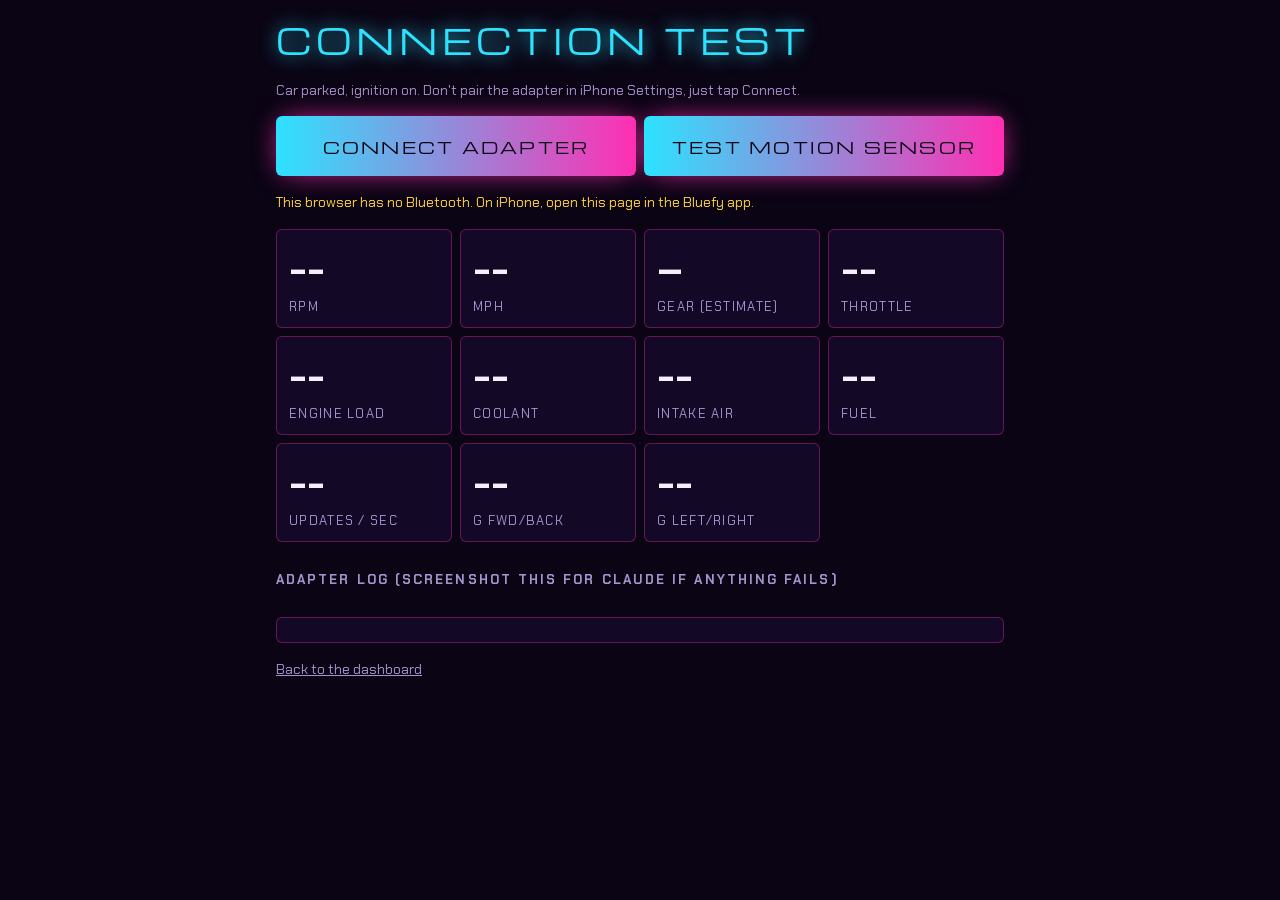
==== obd-test.html @ 63230b70 "Shiftgrid: gamified driving dashboard (Phase 1 + Bluetooth OBD start) Simulator-driven dashboard wit" ====
<!doctype html>
<html lang="en">
<head>
<meta charset="utf-8">
<meta name="viewport" content="width=device-width, initial-scale=1, viewport-fit=cover">
<title>Shiftgrid Connection Test</title>
<link rel="preconnect" href="https://fonts.googleapis.com">
<link rel="preconnect" href="https://fonts.gstatic.com" crossorigin>
<link rel="stylesheet" href="https://fonts.googleapis.com/css2?family=Chakra+Petch:wght@500;700&family=Michroma&display=swap">
<link rel="stylesheet" href="css/dash.css">
<style>
  /* Connection test: big live numbers, then the adapter's log underneath. */
  body { overflow: auto; }
  .test { max-width: 760px; margin: 0 auto; padding: 16px max(16px, env(safe-area-inset-right)) 32px max(16px, env(safe-area-inset-left)); display: grid; gap: 16px; }
  .live { display: grid; grid-template-columns: repeat(auto-fit, minmax(150px, 1fr)); gap: 8px; }
  .live .stat b { font-size: 40px; }
  .log { font: 13px/1.5 ui-monospace, Menlo, monospace; white-space: pre-wrap; word-break: break-all; background: var(--glass); border: 1px solid var(--line); border-radius: 6px; padding: 12px; max-height: 50vh; overflow: auto; user-select: text; -webkit-user-select: text; }
  .row { display: flex; flex-wrap: wrap; gap: 8px; }
  .row .start { flex: 1; min-width: 200px; min-height: 60px; font-size: 16px; }
</style>
</head>
<body>
<div id="app" data-skin="outrun">
  <div class="test">
    <h1 class="wordmark">CONNECTION TEST</h1>
    <p class="note">Car parked, ignition on. Don't pair the adapter in iPhone Settings, just tap Connect.</p>
    <div class="row">
      <button class="start" id="connect">Connect adapter</button>
      <button class="start" id="motion">Test motion sensor</button>
    </div>
    <p class="note warn" id="status" role="status"></p>
    <div class="live stats" id="live"></div>
    <h3 class="field-label">Adapter log (screenshot this for Claude if anything fails)</h3>
    <div class="log" id="log"></div>
    <a class="note" href="./">Back to the dashboard</a>
  </div>
</div>
<script type="module" src="js/obdtest.js"></script>
</body>
</html>
---- css/dash.css ----
/* Layout: one full-screen dashboard. Huge gear in the centre, speed left,
   g-meter right, shift-light bar across the top. Built for an 800x480 car
   screen and a phone held sideways; stacks vertically on a phone held upright. */
:root {
  color-scheme: dark;
  --font-display: 'Michroma', 'Chakra Petch', 'Arial Black', sans-serif;
  --font-num: 'Chakra Petch', 'Arial Narrow', system-ui, sans-serif;
}

/* ---- Looks (skins). Every colour comes from these tokens. ---------------- */
#app,
#app[data-skin='outrun'] {
  --bg: #0a0414;
  --bg-2: #1a0b30;
  --a: #2de2ff; /* main neon */
  --b: #ff2fb3; /* second neon */
  --hot: #ffd23f; /* shift now / best */
  --text: #f6efff;
  --dim: #a593cc;
  --line: rgba(255, 47, 179, 0.35);
  --good: #4dffa0;
  --bad: #ff5470;
  --glass: rgba(26, 11, 48, 0.72);
}
#app[data-skin='lemans'] {
  --bg: #0c0806;
  --bg-2: #22140a;
  --a: #ffb02e;
  --b: #ff4b2b;
  --hot: #fff2c4;
  --text: #fff5e8;
  --dim: #c09a72;
  --line: rgba(255, 176, 46, 0.28);
  --good: #9cff6b;
  --bad: #ff4b2b;
  --glass: rgba(34, 20, 10, 0.75);
}
#app[data-skin='stealth'] {
  --bg: #050607;
  --bg-2: #121518;
  --a: #e9eef3;
  --b: #8ea3b8;
  --hot: #ffffff;
  --text: #f2f5f7;
  --dim: #8b949d;
  --line: rgba(200, 212, 224, 0.16);
  --good: #b9f5cf;
  --bad: #ff8a8a;
  --glass: rgba(18, 21, 24, 0.8);
}

*,
*::before,
*::after {
  box-sizing: border-box;
}
[hidden] {
  display: none !important;
}
html,
body {
  height: 100%;
}
body {
  margin: 0;
  background: #0a0414;
  overflow: hidden;
}
#app {
  height: 100%;
  background: var(--bg);
  color: var(--text);
  font-family: var(--font-num);
  -webkit-user-select: none;
  user-select: none;
}
button {
  font: inherit;
  color: inherit;
  cursor: pointer;
}
button:focus-visible {
  outline: 3px solid var(--hot);
  outline-offset: 2px;
}

.screen {
  position: fixed;
  inset: 0;
  padding-top: env(safe-area-inset-top, 0px);
  padding-bottom: env(safe-area-inset-bottom, 0px);
  padding-left: max(16px, env(safe-area-inset-left, 0px));
  padding-right: max(16px, env(safe-area-inset-right, 0px));
  background: var(--bg);
}

/* ---- Boot ---------------------------------------------------------------- */
#screen-boot {
  background: radial-gradient(ellipse at 50% 70%, var(--bg-2), var(--bg) 70%);
}
#boot-canvas {
  width: 100%;
  height: 100%;
  display: block;
}

/* ---- Garage (home) ------------------------------------------------------- */
#screen-home,
#screen-panel {
  overflow-y: auto;
  background: radial-gradient(ellipse at 50% -10%, var(--bg-2), var(--bg) 60%) fixed;
}
.home,
.panel {
  max-width: 760px;
  margin: 0 auto;
  padding-block: 20px 32px;
  display: grid;
  gap: 18px;
}
.home-head {
  display: flex;
  flex-wrap: wrap;
  align-items: center;
  justify-content: space-between;
  gap: 12px;
}
.wordmark {
  margin: 0;
  font-family: var(--font-display);
  font-weight: 400;
  font-size: clamp(22px, 5vw, 34px);
  letter-spacing: 0.12em;
  color: var(--a);
  text-shadow: 0 0 18px var(--a);
}
.rank {
  min-width: 220px;
  flex: 1;
  max-width: 340px;
  display: grid;
  gap: 6px;
}
.rank-name {
  font-family: var(--font-display);
  font-size: 15px;
  letter-spacing: 0.08em;
  text-transform: uppercase;
  color: var(--hot);
}
.rank-sub {
  font-size: 14px;
  color: var(--dim);
}
.bar {
  height: 10px;
  border-radius: 5px;
  background: var(--line);
  overflow: hidden;
}
.bar > i {
  display: block;
  height: 100%;
  background: linear-gradient(90deg, var(--a), var(--b));
  box-shadow: 0 0 12px var(--b);
}

.daily {
  border: 1px solid var(--line);
  background: var(--glass);
  border-radius: 6px;
  padding: 14px 16px;
  display: grid;
  gap: 8px;
}
.daily-top {
  display: flex;
  justify-content: space-between;
  gap: 12px;
  font-size: 13px;
  letter-spacing: 0.14em;
  text-transform: uppercase;
  color: var(--dim);
}
.daily-text {
  font-size: 20px;
  font-weight: 700;
}
.daily.done .daily-text {
  color: var(--good);
}

.field {
  display: grid;
  gap: 8px;
}
.field-label {
  font-size: 13px;
  letter-spacing: 0.16em;
  text-transform: uppercase;
  color: var(--dim);
}
.choice {
  display: grid;
  grid-template-columns: repeat(3, 1fr);
  gap: 8px;
}
.choice.two {
  grid-template-columns: repeat(2, 1fr);
}
.choice button,
.toggle,
.home-links button,
.panel-actions button,
.parked button {
  min-height: 52px;
  padding: 10px 12px;
  border-radius: 6px;
  border: 1px solid var(--line);
  background: var(--glass);
  font-size: 17px;
  font-weight: 700;
}
.choice button[aria-checked='true'] {
  border-color: var(--a);
  color: var(--a);
  box-shadow: inset 0 0 0 1px var(--a), 0 0 16px -4px var(--a);
}
.toggles {
  display: grid;
  grid-template-columns: repeat(4, 1fr);
  gap: 8px;
}
.toggle[aria-pressed='false'] {
  color: var(--dim);
  text-decoration: line-through;
  text-decoration-color: var(--bad);
}
.toggle[aria-pressed='true'] {
  border-color: var(--b);
}
.note {
  margin: 0;
  font-size: 14px;
  line-height: 1.45;
  color: var(--dim);
}
.note a {
  color: var(--a);
}
.note.warn {
  color: var(--hot);
}
.start {
  min-height: 76px;
  border: 0;
  border-radius: 6px;
  font-family: var(--font-display);
  font-size: 22px;
  letter-spacing: 0.14em;
  text-transform: uppercase;
  color: var(--bg);
  background: linear-gradient(90deg, var(--a), var(--b));
  box-shadow: 0 0 28px -6px var(--b);
}
.home-links {
  display: grid;
  grid-template-columns: repeat(4, 1fr);
  gap: 8px;
}
.home-links button {
  font-size: 15px;
}

@media (max-width: 560px) {
  .toggles,
  .home-links {
    grid-template-columns: repeat(2, 1fr);
  }
  .choice button {
    font-size: 15px;
  }
}

/* ---- Dashboard ----------------------------------------------------------- */
#screen-drive {
  overflow: hidden;
}
.bg {
  position: absolute;
  inset: 0;
  width: 100%;
  height: 100%;
}
.dash {
  position: relative;
  height: 100%;
  display: grid;
  grid-template-rows: auto auto 1fr auto;
  gap: 1vh;
  padding-block: 10px;
}

.shiftbar {
  position: relative;
  display: grid;
  grid-template-columns: repeat(15, 1fr);
  gap: 4px;
  height: clamp(16px, 5vh, 34px);
}
.shiftbar > b {
  border-radius: 3px;
  background: var(--line);
  transition: background 60ms;
}
.shiftbar > b.on {
  background: var(--seg);
  box-shadow: 0 0 10px var(--seg);
}
.shiftbar.flash > b {
  background: var(--hot);
  box-shadow: 0 0 18px var(--hot);
}
.shiftbar .ideal {
  position: absolute;
  top: -6px;
  bottom: -6px;
  width: 4px;
  margin-left: -2px;
  background: var(--hot);
  border-radius: 2px;
  box-shadow: 0 0 8px var(--hot);
  transition: left 200ms;
}

.topline {
  display: grid;
  grid-template-columns: 1fr auto 1fr;
  align-items: center;
  gap: 12px;
  font-size: clamp(18px, 4.6vh, 30px);
  font-weight: 700;
}
.chips {
  justify-self: start;
  display: flex;
  align-items: center;
  gap: 8px;
}
.chip {
  font-family: var(--font-display);
  font-size: 0.7em;
  letter-spacing: 0.14em;
  padding: 4px 10px;
  border: 1px solid var(--a);
  color: var(--a);
  border-radius: 4px;
}
.combo {
  color: var(--hot);
  text-shadow: 0 0 14px var(--hot);
}
.score {
  justify-self: end;
  color: var(--b);
  font-variant-numeric: tabular-nums;
}

.cluster {
  display: grid;
  grid-template-columns: 1fr auto 1fr;
  grid-template-areas: 'speed gear gmeter';
  align-items: center;
  min-height: 0;
}
.speed {
  grid-area: speed;
  display: grid;
  justify-items: start;
  font-size: min(17vh, 11vw);
  font-weight: 700;
  line-height: 0.9;
  font-variant-numeric: tabular-nums;
}
.speed small {
  font-family: var(--font-display);
  font-size: 0.22em;
  letter-spacing: 0.16em;
  color: var(--dim);
  padding-left: 0.3em;
}
.gear {
  grid-area: gear;
  font-size: min(44vh, 28vw);
  font-weight: 700;
  line-height: 0.85;
  color: var(--a);
  text-shadow: 0 0 30px var(--a), 0 0 80px color-mix(in srgb, var(--a) 50%, transparent);
  min-width: 0.7em;
  text-align: center;
}
.gmeter {
  grid-area: gmeter;
  justify-self: end;
  width: min(32vh, 22vw);
  aspect-ratio: 1;
  max-width: 100%;
}
.gmeter canvas {
  width: 100%;
  height: 100%;
  display: block;
}

.bottomline {
  display: grid;
  grid-template-columns: 1fr auto 1fr;
  align-items: end;
  gap: 12px;
  font-size: clamp(16px, 4.6vh, 30px);
  font-weight: 700;
  font-variant-numeric: tabular-nums;
}
.readout {
  display: grid;
  gap: 2px;
  min-width: 0;
}
.readout:last-child {
  justify-items: end;
  text-align: right;
}
.readout.big {
  justify-items: center;
  font-size: 1.35em;
}
.readout em {
  font-style: normal;
  font-family: var(--font-display);
  font-size: 0.42em;
  letter-spacing: 0.16em;
  color: var(--dim);
}
.ahead {
  color: var(--good);
}
.behind {
  color: var(--bad);
}
.warmbar {
  width: min(60vw, 520px);
}

.banner {
  position: absolute;
  inset: 22% 0 auto;
  display: grid;
  justify-items: center;
  gap: 1vh;
  pointer-events: none;
  animation: pop 220ms cubic-bezier(0.2, 1.6, 0.4, 1);
}
.banner-main {
  font-family: var(--font-display);
  font-size: min(15vh, 10vw);
  letter-spacing: 0.06em;
  padding: 0.1em 0.5em;
  background: var(--glass);
  border-radius: 6px;
  background: color-mix(in srgb, var(--bg) 88%, transparent);
  color: var(--tone, var(--a));
  text-shadow: 0 0 24px var(--tone, var(--a));
  white-space: nowrap;
}
.banner-sub {
  font-size: min(7vh, 5vw);
  font-weight: 700;
  color: var(--text);
  text-shadow: 0 0 10px var(--bg);
}
.banner.great {
  --tone: var(--hot);
}
.banner.good {
  --tone: var(--good);
}
.banner.bad {
  --tone: var(--bad);
}
@keyframes pop {
  from {
    transform: scale(0.7);
    opacity: 0;
  }
}

.parked {
  position: absolute;
  left: 0;
  right: 0;
  bottom: 10px;
  display: flex;
  justify-content: center;
  gap: 10px;
}
.parked button {
  min-width: 180px;
  background: var(--bg-2);
  border-color: var(--a);
}
.sim-chip {
  padding: 6px 10px;
  border: 1px dashed var(--dim);
  border-radius: 4px;
  background: var(--glass);
  color: var(--dim);
  font-size: 14px;
  font-weight: 700;
}

/* Chill mode: speed, gear, glow and a quiet smoothness score. Nothing else. */
.dash[data-mode='chill'] .shiftbar,
.dash[data-mode='chill'] .combo,
.dash[data-mode='chill'] .score,
.dash[data-mode='chill'] .gmeter {
  visibility: hidden;
}
.dash[data-mode='chill'] .gear {
  color: var(--text);
  text-shadow: 0 0 40px var(--glow, var(--a));
}
.dash[data-mode='chill'] .readout.big {
  color: var(--dim);
}

/* Phone held upright: stack gear over speed and g-meter */
@media (max-aspect-ratio: 1/1) {
  .cluster {
    grid-template-columns: 1fr 1fr;
    grid-template-areas: 'gear gear' 'speed gmeter';
    gap: 2vh;
  }
  .gear {
    font-size: min(34vh, 60vw);
  }
  .speed {
    font-size: min(10vh, 18vw);
  }
  .gmeter {
    width: min(22vh, 40vw);
  }
  .banner-main {
    font-size: min(8vh, 12vw);
  }
  .banner-sub {
    font-size: min(4vh, 6vw);
  }
}

/* ---- Panels: report card, weekly stats, badges ----------------------------- */
.panel h2 {
  margin: 0;
  font-family: var(--font-display);
  font-weight: 400;
  font-size: clamp(20px, 4.4vw, 28px);
  letter-spacing: 0.1em;
  text-transform: uppercase;
  color: var(--a);
  text-wrap: balance;
}
.panel h3 {
  margin: 0;
  font-size: 13px;
  letter-spacing: 0.16em;
  text-transform: uppercase;
  color: var(--dim);
}
.report-top {
  display: grid;
  grid-template-columns: auto 1fr;
  gap: 20px;
  align-items: center;
}
.letter {
  font-family: var(--font-display);
  font-size: clamp(80px, 18vw, 140px);
  line-height: 1;
  color: var(--hot);
  text-shadow: 0 0 30px var(--hot);
}
.stats {
  display: grid;
  grid-template-columns: repeat(auto-fit, minmax(140px, 1fr));
  gap: 8px;
}
.stat {
  border: 1px solid var(--line);
  background: var(--glass);
  border-radius: 6px;
  padding: 12px;
  display: grid;
  gap: 4px;
}
.stat b {
  font-size: 28px;
  font-variant-numeric: tabular-nums;
}
.stat span {
  font-size: 13px;
  letter-spacing: 0.1em;
  text-transform: uppercase;
  color: var(--dim);
}
.list {
  margin: 0;
  padding: 0;
  list-style: none;
  display: grid;
  gap: 6px;
  font-size: 18px;
}
.list li {
  padding: 10px 12px;
  border-left: 3px solid var(--b);
  background: var(--glass);
}
.panel-actions {
  display: flex;
  gap: 8px;
  flex-wrap: wrap;
}
.panel-actions button {
  flex: 1;
}
.panel-actions .primary {
  border-color: var(--a);
  color: var(--a);
}

.weeks {
  display: grid;
  grid-template-columns: repeat(8, 1fr);
  align-items: end;
  gap: 6px;
  height: 180px;
  padding-top: 20px;
}
.week {
  height: 100%;
  display: grid;
  grid-template-rows: 1fr auto;
  gap: 6px;
  text-align: center;
  font-size: 13px;
  color: var(--dim);
}
.week .col {
  align-self: end;
  position: relative;
  border-radius: 3px 3px 0 0;
  background: linear-gradient(var(--a), var(--b));
  min-height: 2px;
}
.week .col.empty {
  background: var(--line);
}
.week .col b {
  position: absolute;
  bottom: 100%;
  left: 0;
  right: 0;
  padding-bottom: 2px;
  font-size: 14px;
  color: var(--text);
}
.week.now {
  color: var(--text);
}

.badges {
  display: grid;
  grid-template-columns: repeat(auto-fill, minmax(200px, 1fr));
  gap: 8px;
}
.badge {
  border: 1px solid var(--line);
  border-radius: 6px;
  padding: 12px;
  display: grid;
  gap: 4px;
  background: var(--glass);
}
.badge b {
  font-size: 18px;
}
.badge span {
  font-size: 14px;
  color: var(--dim);
}
.badge.got {
  border-color: var(--hot);
  box-shadow: 0 0 16px -6px var(--hot);
}
.badge.got b {
  color: var(--hot);
}
.badge:not(.got) b {
  color: var(--dim);
}
.confirm {
  border: 1px solid var(--bad);
  border-radius: 6px;
  padding: 14px;
  display: grid;
  gap: 10px;
}

/* My voice */
.toggles.two {
  grid-template-columns: repeat(2, 1fr);
}
.vlist {
  display: grid;
  gap: 6px;
}
.vrow {
  display: flex;
  flex-wrap: wrap;
  align-items: center;
  justify-content: space-between;
  gap: 10px;
  padding: 10px 12px;
  border: 1px solid var(--line);
  border-radius: 6px;
  background: var(--glass);
}
.vtext {
  display: grid;
  gap: 2px;
  min-width: 0;
}
.vtext b {
  font-size: 18px;
}
.vtext span {
  font-size: 13px;
  color: var(--dim);
}
.vbtns {
  display: flex;
  flex-wrap: wrap;
  gap: 6px;
}
.vbtns button,
.vupload {
  min-height: 44px;
  padding: 8px 12px;
  border-radius: 6px;
  border: 1px solid var(--line);
  background: var(--bg-2);
  font-size: 15px;
  font-weight: 700;
  display: inline-flex;
  align-items: center;
  cursor: pointer;
}
.vupload input {
  position: absolute;
  width: 1px;
  height: 1px;
  opacity: 0;
}
.vupload:focus-within {
  outline: 3px solid var(--hot);
}
.vbtns .rec {
  border-color: var(--bad);
  color: var(--bad);
}

@media (prefers-reduced-motion: reduce) {
  .banner {
    animation: none;
  }
}
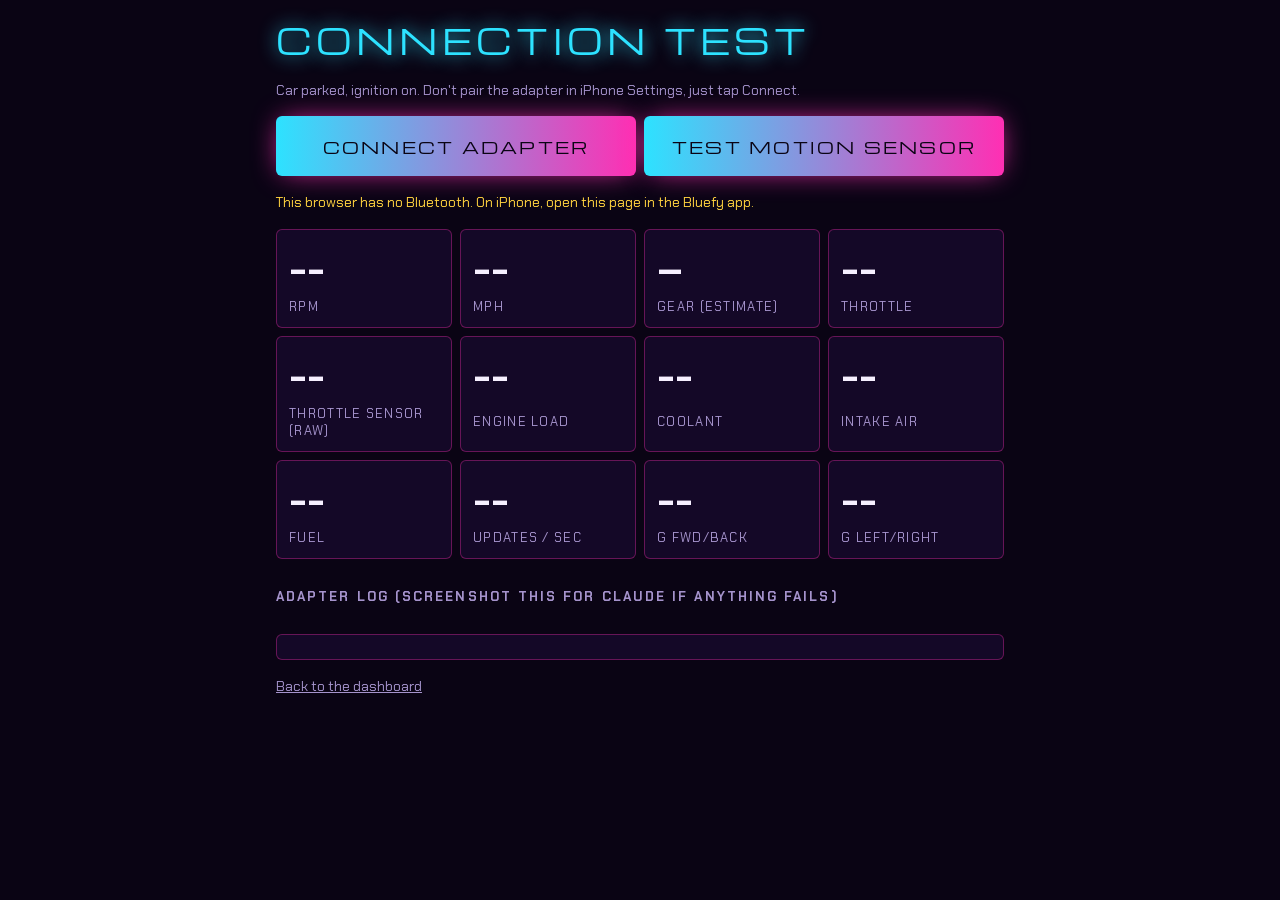
==== commit a7c69318: "OBD: learn throttle range, faster polling, drive recorder - Throttle sensor reads ~13% at rest on th" ====
--- a/obd-test.html
+++ b/obd-test.html
@@ -35,6 +35,6 @@
     <a class="note" href="./">Back to the dashboard</a>
   </div>
 </div>
-<script type="module" src="js/obdtest.js"></script>
+<script type="module" src="js/obdtest.js?v=3"></script>
 </body>
 </html>
--- a/css/dash.css
+++ b/css/dash.css
@@ -228,7 +228,7 @@
 }
 .toggles {
   display: grid;
-  grid-template-columns: repeat(4, 1fr);
+  grid-template-columns: repeat(auto-fit, minmax(130px, 1fr));
   gap: 8px;
 }
 .toggle[aria-pressed='false'] {
@@ -525,6 +525,10 @@
 .dash[data-mode='chill'] .gmeter {
   visibility: hidden;
 }
+.dash.shift-now .gear {
+  color: var(--hot);
+  text-shadow: 0 0 40px var(--hot), 0 0 90px var(--hot);
+}
 .dash[data-mode='chill'] .gear {
   color: var(--text);
   text-shadow: 0 0 40px var(--glow, var(--a));
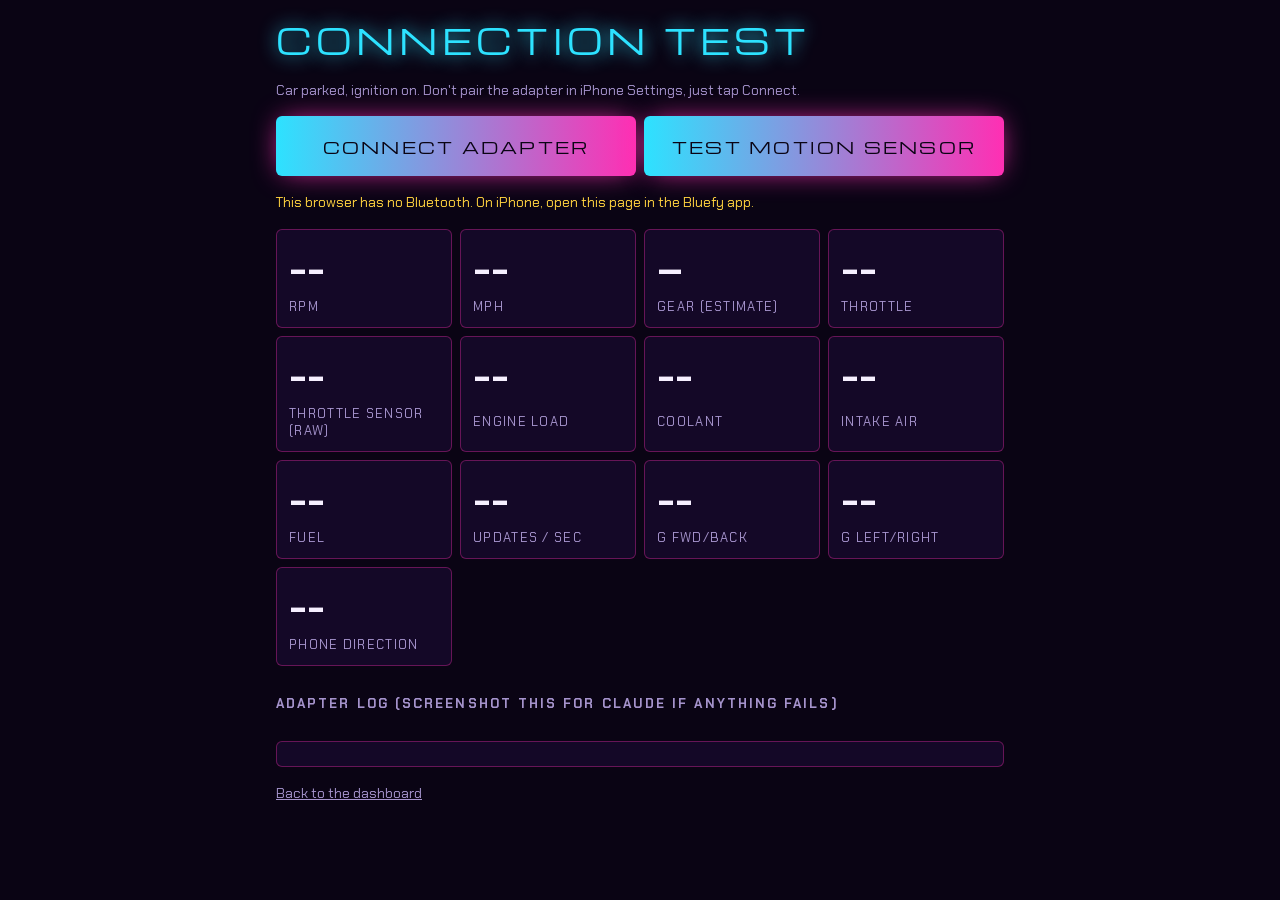
==== commit 7e817f0f: "Calibrate gears from first real drive; g-meter learns its direction From the 2026-10-20 drive (13 mi" ====
--- a/obd-test.html
+++ b/obd-test.html
@@ -35,6 +35,6 @@
     <a class="note" href="./">Back to the dashboard</a>
   </div>
 </div>
-<script type="module" src="js/obdtest.js?v=3"></script>
+<script type="module" src="js/obdtest.js?v=4"></script>
 </body>
 </html>
